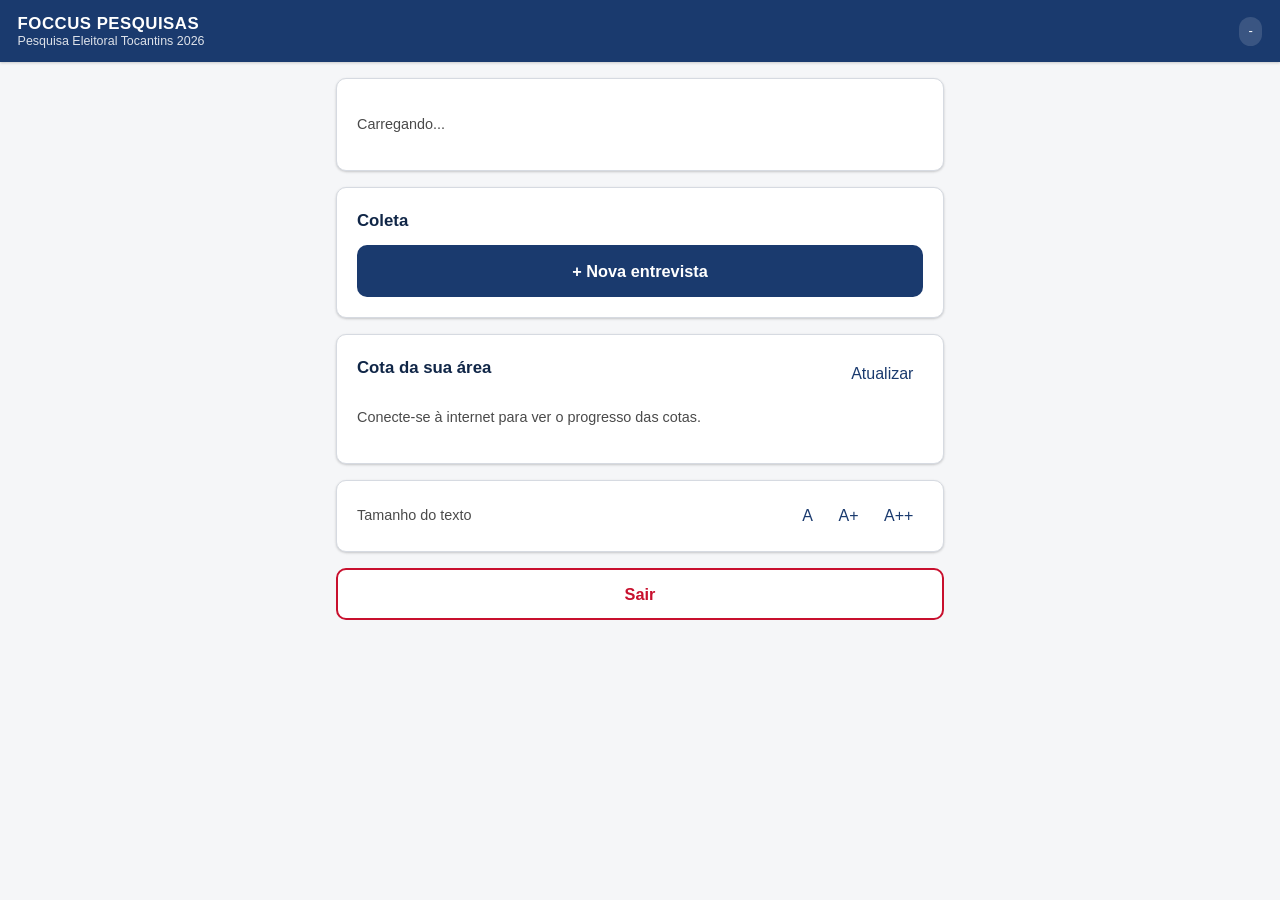
==== index.html @ f19bfadf "MVP do app de coleta da Pesquisa Eleitoral Tocantins 2026 PWA offline-first (IndexedDB + Service Wor" ====
<!doctype html>
<html lang="pt-BR">
<head>
  <meta charset="UTF-8" />
  <meta name="viewport" content="width=device-width, initial-scale=1, viewport-fit=cover" />
  <meta name="theme-color" content="#1a3a6e" />
  <title>Pesquisa Eleitoral Tocantins 2026</title>
  <link rel="manifest" href="manifest.json" />
  <link rel="icon" href="assets/icons/icon-192.png" />
  <link rel="apple-touch-icon" href="assets/icons/icon-192.png" />
  <link rel="stylesheet" href="css/app.css" />
</head>
<body>
  <header class="cabecalho">
    <div class="marca">
      <strong>FOCCUS PESQUISAS</strong>
      <span>Pesquisa Eleitoral Tocantins 2026</span>
    </div>
    <div id="status-conexao" class="status-conexao">-</div>
  </header>

  <main class="container">
    <section class="cartao" id="cartao-pesquisador">
      <p class="texto-suave">Carregando...</p>
    </section>

    <section class="cartao">
      <h2 class="titulo-secao">Coleta</h2>
      <button class="btn btn-primario" id="btn-nova-entrevista">+ Nova entrevista</button>
    </section>

    <section class="cartao oculto" id="cartao-pendentes">
      <h2 class="titulo-secao">Entrevistas pendentes</h2>
      <p class="texto-suave">Entrevistas iniciadas que ainda não foram finalizadas neste aparelho.</p>
      <div id="lista-pendentes"></div>
    </section>

    <section class="cartao" id="cartao-cotas">
      <div class="flex-entre">
        <h2 class="titulo-secao">Cota da sua área</h2>
        <button class="btn-texto" id="btn-atualizar-cotas">Atualizar</button>
      </div>
      <div id="lista-cotas"><p class="texto-suave">Conecte-se à internet para ver o progresso das cotas.</p></div>
    </section>

    <section class="cartao">
      <div class="flex-entre">
        <span class="texto-suave">Tamanho do texto</span>
        <div class="grupo-botoes" style="width: auto; gap: 0.4rem;">
          <button class="btn-texto" data-acao="fonte" data-escala="normal">A</button>
          <button class="btn-texto" data-acao="fonte" data-escala="grande">A+</button>
          <button class="btn-texto" data-acao="fonte" data-escala="enorme">A++</button>
        </div>
      </div>
    </section>

    <button class="btn btn-perigo" id="btn-sair">Sair</button>
  </main>

  <script type="module" src="config/supabase.js"></script>
  <script type="module" src="config/pesquisa.js"></script>
  <script type="module" src="js/inicio.js"></script>
</body>
</html>
---- css/app.css ----
/* ============================================================================
   css/app.css — design tokens e componentes compartilhados por todo o app.
   Identidade institucional de pesquisa de opinião: limpa, alto contraste,
   pensada para uso com uma mão só, em pé, sob luz de sol (Seção 56/57).
   ============================================================================ */

:root {
  --cor-primaria: #1a3a6e;
  --cor-primaria-escura: #102647;
  --cor-primaria-clara: #eaf0fb;
  --cor-acento: #c8102e;
  --cor-sucesso: #1e8a4c;
  --cor-alerta: #b8790a;
  --cor-erro: #c8102e;
  --cor-texto: #1a1a1a;
  --cor-texto-suave: #4a4a4a;
  --cor-fundo: #f5f6f8;
  --cor-branco: #ffffff;
  --cor-borda: #d6dae1;

  --raio: 10px;
  --sombra: 0 1px 3px rgba(0, 0, 0, 0.12), 0 1px 2px rgba(0, 0, 0, 0.08);
  --fonte: -apple-system, BlinkMacSystemFont, "Segoe UI", Roboto, Helvetica, Arial, sans-serif;

  --escala-fonte: 1;
}

/* Acessibilidade: suporte a A / A+ / A++ (Seção 41) — aumenta a escala global. */
html[data-fonte="grande"] { --escala-fonte: 1.15; }
html[data-fonte="enorme"] { --escala-fonte: 1.3; }

* { box-sizing: border-box; }

html {
  font-size: calc(16px * var(--escala-fonte));
}

body {
  margin: 0;
  font-family: var(--fonte);
  background: var(--cor-fundo);
  color: var(--cor-texto);
  line-height: 1.5;
  -webkit-tap-highlight-color: transparent;
}

a { color: var(--cor-primaria); }

button, input, select, textarea {
  font-family: inherit;
  font-size: 1rem;
}

/* Foco visível sempre — obrigatório para uso em campo com teclado/leitor. */
:focus-visible {
  outline: 3px solid var(--cor-acento);
  outline-offset: 2px;
}

/* -------------------------------------------------------------------------
   Cabeçalho institucional
   ------------------------------------------------------------------------- */
.cabecalho {
  background: var(--cor-primaria);
  color: var(--cor-branco);
  padding: 0.9rem 1.1rem;
  display: flex;
  align-items: center;
  justify-content: space-between;
  gap: 0.75rem;
  position: sticky;
  top: 0;
  z-index: 20;
  box-shadow: var(--sombra);
}

.cabecalho .marca {
  display: flex;
  flex-direction: column;
  line-height: 1.15;
}

.cabecalho .marca strong {
  font-size: 1.05rem;
  letter-spacing: 0.03em;
}

.cabecalho .marca span {
  font-size: 0.78rem;
  opacity: 0.85;
}

/* -------------------------------------------------------------------------
   Indicador de conexão / sincronização (Seção 29)
   ------------------------------------------------------------------------- */
.status-conexao {
  display: inline-flex;
  align-items: center;
  gap: 0.4rem;
  font-size: 0.82rem;
  padding: 0.3rem 0.6rem;
  border-radius: 999px;
  background: rgba(255, 255, 255, 0.14);
  white-space: nowrap;
}

.status-conexao .ponto {
  width: 8px;
  height: 8px;
  border-radius: 50%;
  background: var(--cor-erro);
  flex: none;
}

.status-conexao.online .ponto { background: #35d07f; }
.status-conexao.sincronizando .ponto { background: #f5c343; animation: pulsar 1s infinite; }
.status-conexao.pendente .ponto { background: #f5c343; }

@keyframes pulsar {
  0%, 100% { opacity: 1; }
  50% { opacity: 0.35; }
}

/* -------------------------------------------------------------------------
   Layout genérico
   ------------------------------------------------------------------------- */
.container {
  max-width: 640px;
  margin: 0 auto;
  padding: 1rem 1rem 6rem;
}

.cartao {
  background: var(--cor-branco);
  border: 1px solid var(--cor-borda);
  border-radius: var(--raio);
  box-shadow: var(--sombra);
  padding: 1.25rem;
  margin-bottom: 1rem;
}

.titulo-secao {
  font-size: 1.05rem;
  color: var(--cor-primaria-escura);
  margin: 0 0 0.75rem;
}

.texto-suave { color: var(--cor-texto-suave); font-size: 0.9rem; }

/* -------------------------------------------------------------------------
   Botões — grandes, alto contraste, pensados para toque (Seção 41)
   ------------------------------------------------------------------------- */
.btn {
  display: inline-flex;
  align-items: center;
  justify-content: center;
  gap: 0.5rem;
  min-height: 52px;
  padding: 0.8rem 1.4rem;
  border-radius: var(--raio);
  border: 2px solid transparent;
  font-size: 1.02rem;
  font-weight: 600;
  cursor: pointer;
  transition: transform 0.05s ease, opacity 0.15s ease;
  width: 100%;
}

.btn:active { transform: scale(0.98); }
.btn:disabled { opacity: 0.5; cursor: not-allowed; }

.btn-primario { background: var(--cor-primaria); color: var(--cor-branco); }
.btn-primario:hover:not(:disabled) { background: var(--cor-primaria-escura); }

.btn-secundario { background: var(--cor-branco); color: var(--cor-primaria); border-color: var(--cor-primaria); }

.btn-perigo { background: var(--cor-branco); color: var(--cor-erro); border-color: var(--cor-erro); }

.btn-texto { background: transparent; color: var(--cor-primaria); border: none; min-height: auto; width: auto; padding: 0.4rem 0.6rem; font-weight: 500; }

.grupo-botoes {
  display: flex;
  gap: 0.75rem;
}

.grupo-botoes .btn { flex: 1; }

/* -------------------------------------------------------------------------
   Formulários
   ------------------------------------------------------------------------- */
.campo { margin-bottom: 1.1rem; }

.campo label {
  display: block;
  font-weight: 600;
  margin-bottom: 0.4rem;
  color: var(--cor-primaria-escura);
}

.campo input[type="text"],
.campo input[type="password"],
.campo input[type="email"],
.campo textarea,
.campo select {
  width: 100%;
  min-height: 50px;
  padding: 0.7rem 0.9rem;
  border: 2px solid var(--cor-borda);
  border-radius: var(--raio);
  background: var(--cor-branco);
  color: var(--cor-texto);
}

.campo input:focus, .campo textarea:focus, .campo select:focus {
  border-color: var(--cor-primaria);
}

.campo textarea { min-height: 90px; resize: vertical; }

.ajuda { font-size: 0.8rem; color: var(--cor-texto-suave); margin-top: 0.3rem; }
.erro-campo { color: var(--cor-erro); font-size: 0.85rem; margin-top: 0.4rem; font-weight: 600; }

/* -------------------------------------------------------------------------
   Opções de pergunta (radio/checkbox grandes, tipo "cartão")
   ------------------------------------------------------------------------- */
.lista-opcoes { display: flex; flex-direction: column; gap: 0.6rem; }

.opcao-escolha {
  display: flex;
  align-items: center;
  gap: 0.75rem;
  padding: 0.9rem 1rem;
  border: 2px solid var(--cor-borda);
  border-radius: var(--raio);
  background: var(--cor-branco);
  cursor: pointer;
  min-height: 56px;
  font-size: 1rem;
}

.opcao-escolha input { width: 20px; height: 20px; flex: none; }

.opcao-escolha.selecionada {
  border-color: var(--cor-primaria);
  background: var(--cor-primaria-clara);
  font-weight: 600;
}

.opcao-escolha.nsno { border-style: dashed; color: var(--cor-texto-suave); }

.chips { display: flex; flex-wrap: wrap; gap: 0.5rem; margin-top: 0.6rem; }

.chip {
  padding: 0.5rem 0.9rem;
  border-radius: 999px;
  border: 2px solid var(--cor-borda);
  background: var(--cor-branco);
  cursor: pointer;
  font-size: 0.9rem;
}

.chip.selecionado { border-color: var(--cor-primaria); background: var(--cor-primaria-clara); font-weight: 600; }

/* -------------------------------------------------------------------------
   Badges de status (cotas, sync, auditoria)
   ------------------------------------------------------------------------- */
.badge { display: inline-block; padding: 0.2rem 0.6rem; border-radius: 999px; font-size: 0.78rem; font-weight: 700; }
.badge-ok { background: #e3f5ea; color: var(--cor-sucesso); }
.badge-alerta { background: #fdf1de; color: var(--cor-alerta); }
.badge-erro { background: #fbe4e6; color: var(--cor-erro); }
.badge-neutro { background: #eceef1; color: var(--cor-texto-suave); }

/* -------------------------------------------------------------------------
   Utilitários
   ------------------------------------------------------------------------- */
.oculto { display: none !important; }
.centro { text-align: center; }
.mt-1 { margin-top: 1rem; } .mb-1 { margin-bottom: 1rem; }
.flex-entre { display: flex; align-items: center; justify-content: space-between; }
.mono { font-variant-numeric: tabular-nums; }

.rodape-fixo {
  position: fixed;
  bottom: 0; left: 0; right: 0;
  background: var(--cor-branco);
  border-top: 1px solid var(--cor-borda);
  padding: 0.75rem 1rem calc(0.75rem + env(safe-area-inset-bottom));
  box-shadow: 0 -2px 8px rgba(0, 0, 0, 0.06);
  z-index: 15;
}

.spinner {
  width: 18px; height: 18px;
  border: 3px solid rgba(255,255,255,0.4);
  border-top-color: #fff;
  border-radius: 50%;
  animation: girar 0.7s linear infinite;
  display: inline-block;
}
@keyframes girar { to { transform: rotate(360deg); } }

table.tabela-simples { width: 100%; border-collapse: collapse; font-size: 0.9rem; }
table.tabela-simples th, table.tabela-simples td {
  text-align: left; padding: 0.5rem 0.6rem; border-bottom: 1px solid var(--cor-borda);
}
table.tabela-simples th { color: var(--cor-primaria-escura); font-size: 0.8rem; text-transform: uppercase; letter-spacing: 0.03em; }
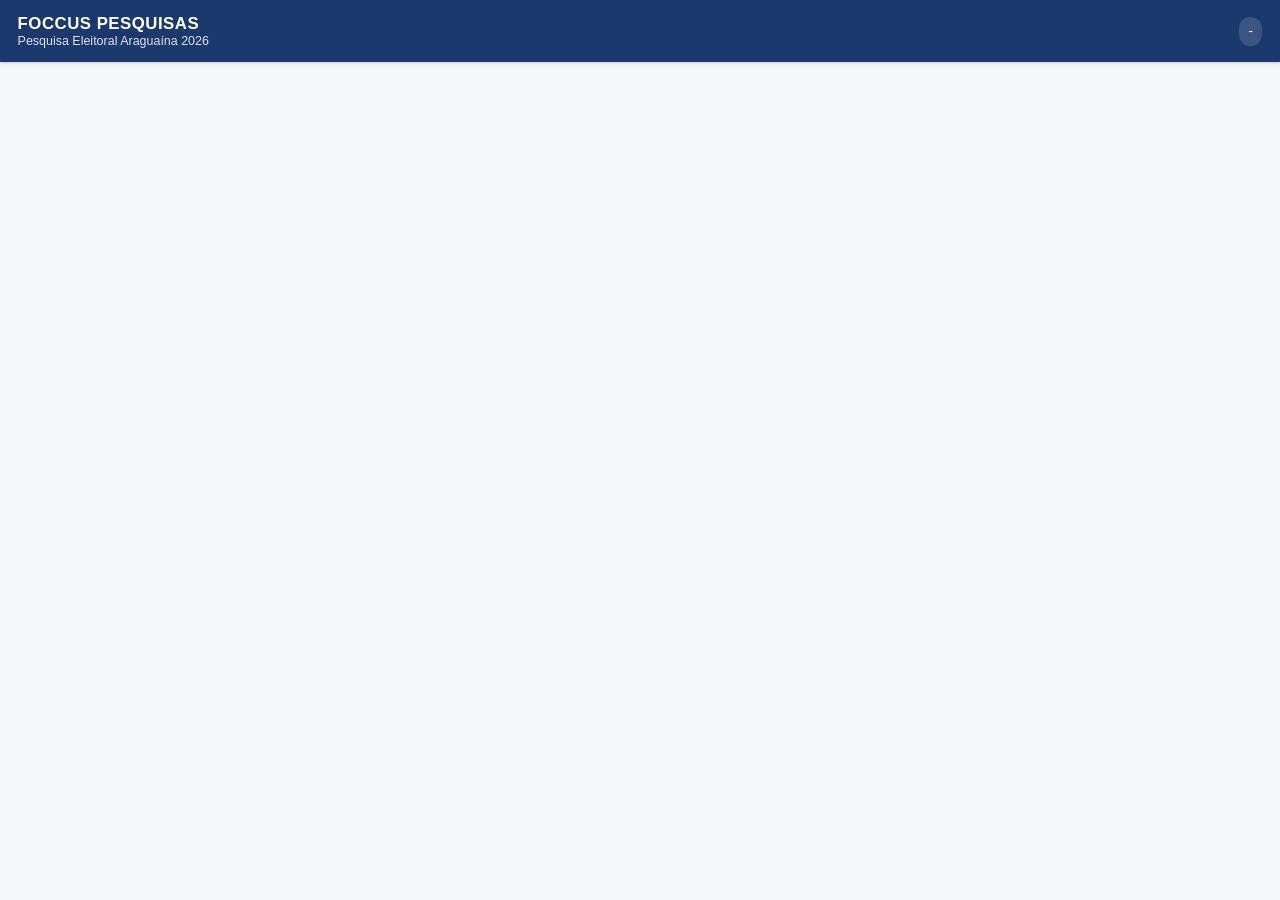
==== commit 3fc248c0: "Reset do app: questionário real de Araguaína, sem auth de campo Substitui o protótipo anterior (toke" ====
--- a/index.html
+++ b/index.html
@@ -4,7 +4,7 @@
   <meta charset="UTF-8" />
   <meta name="viewport" content="width=device-width, initial-scale=1, viewport-fit=cover" />
   <meta name="theme-color" content="#1a3a6e" />
-  <title>Pesquisa Eleitoral Tocantins 2026</title>
+  <title>Pesquisa Eleitoral Araguaína 2026</title>
   <link rel="manifest" href="manifest.json" />
   <link rel="icon" href="assets/icons/icon-192.png" />
   <link rel="apple-touch-icon" href="assets/icons/icon-192.png" />
@@ -14,17 +14,29 @@
   <header class="cabecalho">
     <div class="marca">
       <strong>FOCCUS PESQUISAS</strong>
-      <span>Pesquisa Eleitoral Tocantins 2026</span>
+      <span>Pesquisa Eleitoral Araguaína 2026</span>
     </div>
     <div id="status-conexao" class="status-conexao">-</div>
   </header>
 
   <main class="container">
-    <section class="cartao" id="cartao-pesquisador">
+    <section class="cartao oculto" id="cartao-identificacao">
+      <h2 class="titulo-secao">Identificação do pesquisador</h2>
+      <p class="texto-suave">Digite seu nome para começar a coleta. Ele fica salvo neste aparelho.</p>
+      <form id="form-nome-pesquisador">
+        <div class="campo" style="text-align:left;">
+          <label for="input-nome-pesquisador">Nome do pesquisador</label>
+          <input type="text" id="input-nome-pesquisador" autocomplete="off" required />
+        </div>
+        <button type="submit" class="btn btn-primario">CONTINUAR</button>
+      </form>
+    </section>
+
+    <section class="cartao oculto" id="cartao-pesquisador">
       <p class="texto-suave">Carregando...</p>
     </section>
 
-    <section class="cartao">
+    <section class="cartao oculto" id="cartao-coleta">
       <h2 class="titulo-secao">Coleta</h2>
       <button class="btn btn-primario" id="btn-nova-entrevista">+ Nova entrevista</button>
     </section>
@@ -35,15 +47,7 @@
       <div id="lista-pendentes"></div>
     </section>
 
-    <section class="cartao" id="cartao-cotas">
-      <div class="flex-entre">
-        <h2 class="titulo-secao">Cota da sua área</h2>
-        <button class="btn-texto" id="btn-atualizar-cotas">Atualizar</button>
-      </div>
-      <div id="lista-cotas"><p class="texto-suave">Conecte-se à internet para ver o progresso das cotas.</p></div>
-    </section>
-
-    <section class="cartao">
+    <section class="cartao oculto" id="cartao-fonte">
       <div class="flex-entre">
         <span class="texto-suave">Tamanho do texto</span>
         <div class="grupo-botoes" style="width: auto; gap: 0.4rem;">
@@ -53,8 +57,6 @@
         </div>
       </div>
     </section>
-
-    <button class="btn btn-perigo" id="btn-sair">Sair</button>
   </main>
 
   <script type="module" src="config/supabase.js"></script>
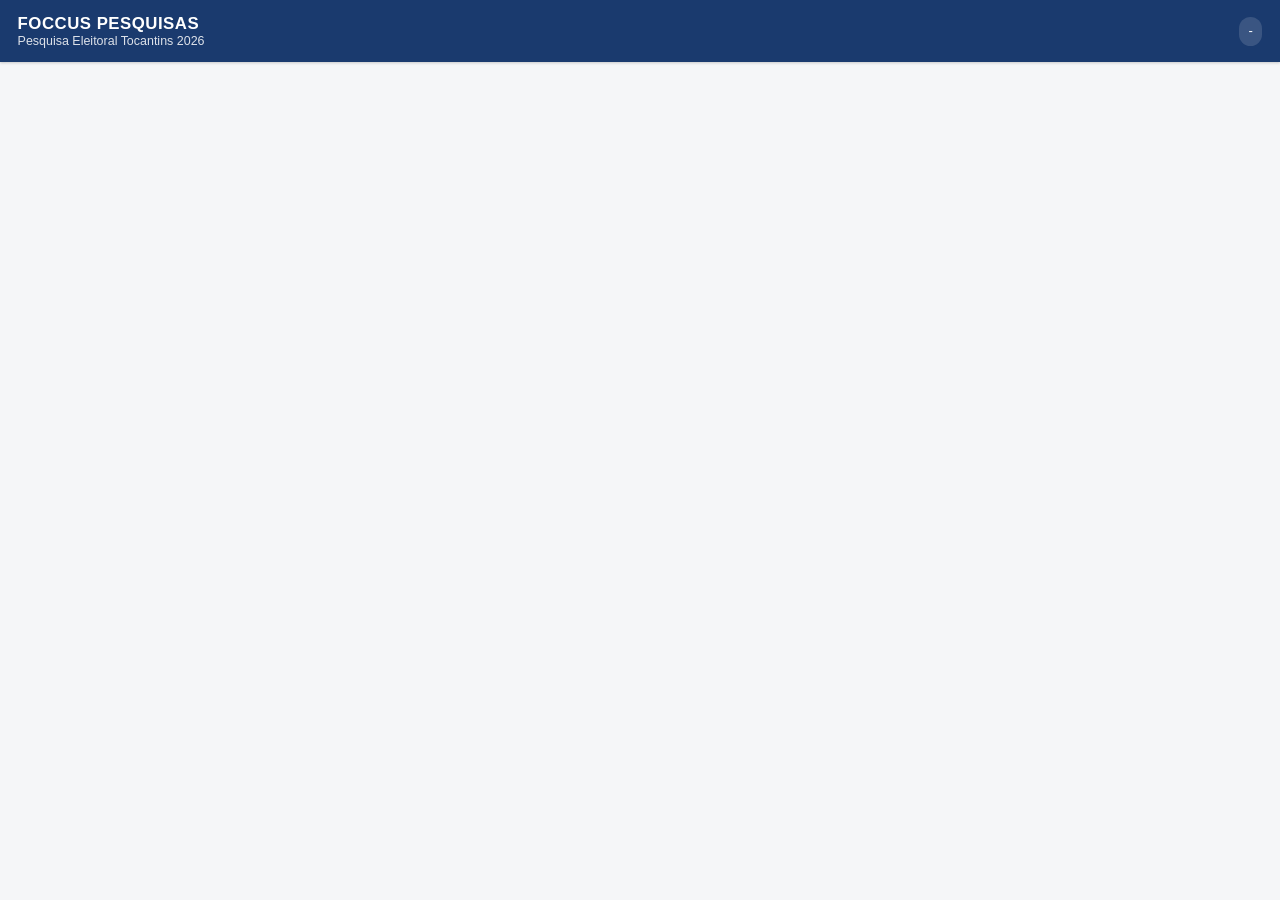
==== commit 7e20250a: "Palmas: adiciona segunda pesquisa municipal ao app App passa a cobrir Araguaina (em campo) e Palmas " ====
--- a/index.html
+++ b/index.html
@@ -4,7 +4,7 @@
   <meta charset="UTF-8" />
   <meta name="viewport" content="width=device-width, initial-scale=1, viewport-fit=cover" />
   <meta name="theme-color" content="#1a3a6e" />
-  <title>Pesquisa Eleitoral Araguaína 2026</title>
+  <title>Pesquisa Eleitoral Tocantins 2026</title>
   <link rel="manifest" href="manifest.json" />
   <link rel="icon" href="assets/icons/icon-192.png" />
   <link rel="apple-touch-icon" href="assets/icons/icon-192.png" />
@@ -14,12 +14,18 @@
   <header class="cabecalho">
     <div class="marca">
       <strong>FOCCUS PESQUISAS</strong>
-      <span>Pesquisa Eleitoral Araguaína 2026</span>
+      <span id="subtitulo-marca">Pesquisa Eleitoral Tocantins 2026</span>
     </div>
     <div id="status-conexao" class="status-conexao">-</div>
   </header>
 
   <main class="container">
+    <section class="cartao oculto" id="cartao-selecao-pesquisa">
+      <h2 class="titulo-secao">Selecione a pesquisa</h2>
+      <p class="texto-suave">Escolha o município/rodada que você vai coletar neste aparelho.</p>
+      <div id="lista-pesquisas"></div>
+    </section>
+
     <section class="cartao oculto" id="cartao-identificacao">
       <h2 class="titulo-secao">Identificação do pesquisador</h2>
       <p class="texto-suave">Digite seu nome para começar a coleta. Ele fica salvo neste aparelho.</p>
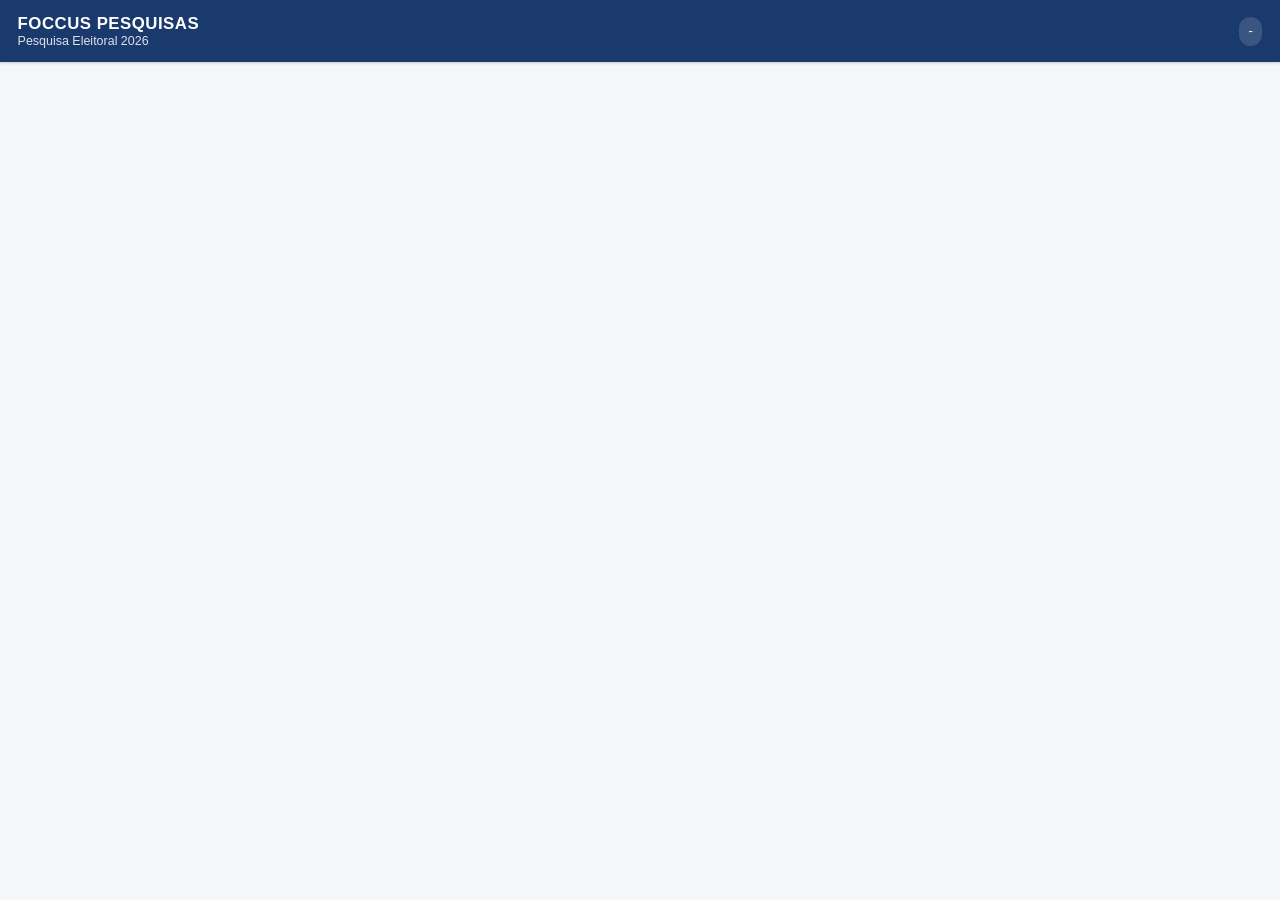
==== commit 4bbbdf96: "Maranhao: abre coleta em Sao Bernardo e Magalhaes de Almeida Rebranding do app para ciclo multi-esta" ====
--- a/index.html
+++ b/index.html
@@ -4,7 +4,7 @@
   <meta charset="UTF-8" />
   <meta name="viewport" content="width=device-width, initial-scale=1, viewport-fit=cover" />
   <meta name="theme-color" content="#1a3a6e" />
-  <title>Pesquisa Eleitoral Tocantins 2026</title>
+  <title>Pesquisa Eleitoral 2026</title>
   <link rel="manifest" href="manifest.json" />
   <link rel="icon" href="assets/icons/icon-192.png" />
   <link rel="apple-touch-icon" href="assets/icons/icon-192.png" />
@@ -14,7 +14,7 @@
   <header class="cabecalho">
     <div class="marca">
       <strong>FOCCUS PESQUISAS</strong>
-      <span id="subtitulo-marca">Pesquisa Eleitoral Tocantins 2026</span>
+      <span id="subtitulo-marca">Pesquisa Eleitoral 2026</span>
     </div>
     <div id="status-conexao" class="status-conexao">-</div>
   </header>
